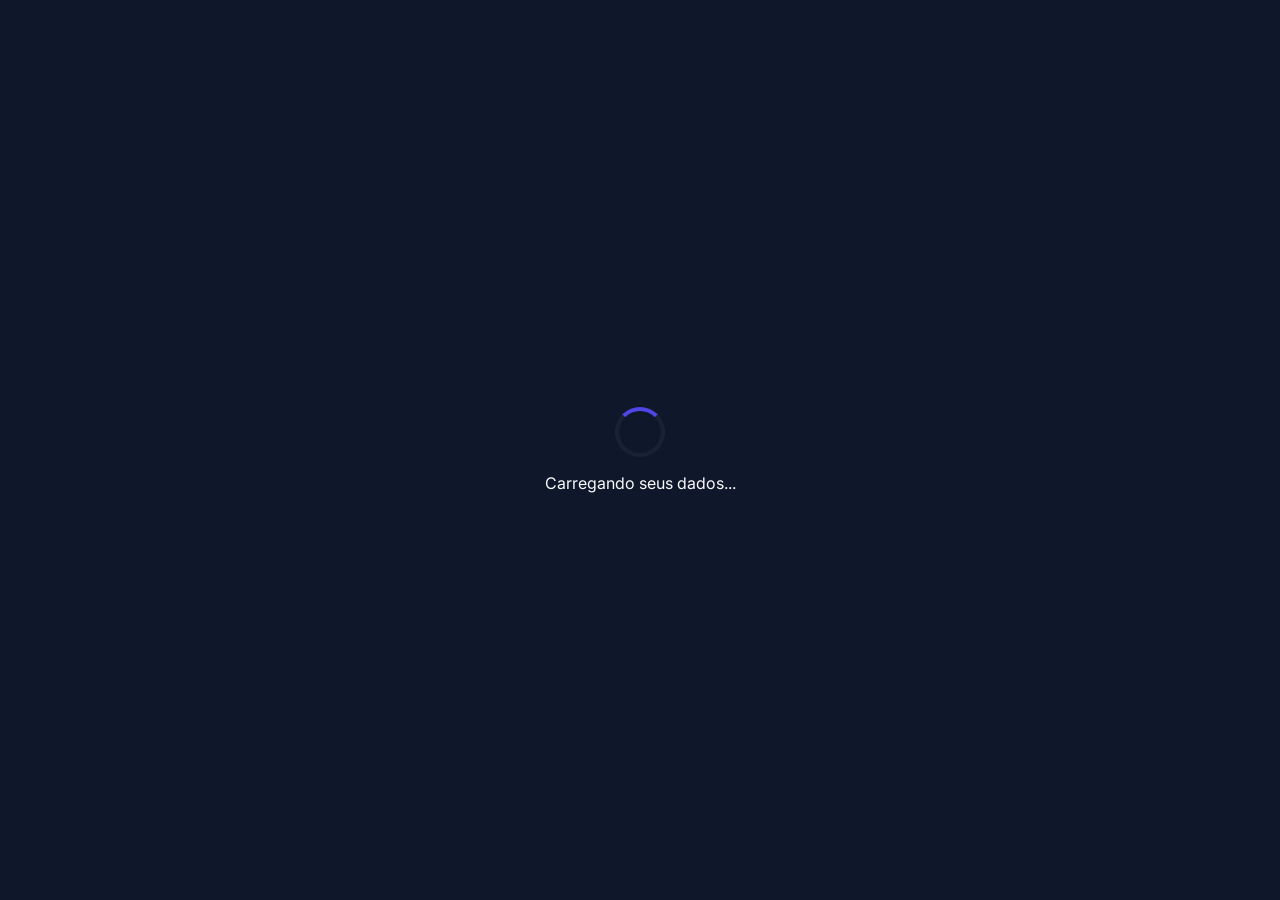
==== dashboard.html @ 90ea5564 "Subindo projeto" ====
<!DOCTYPE html>
<html lang="pt-BR">
<head>
    <meta charset="UTF-8">
    <meta name="viewport" content="width=device-width, initial-scale=1.0">
    <title>FinControl Pro - Dashboard</title>
    
    <link rel="stylesheet" href="https://cdnjs.cloudflare.com/ajax/libs/font-awesome/6.4.0/css/all.min.css">
    <link rel="stylesheet" href="https://cdnjs.cloudflare.com/ajax/libs/animate.css/4.1.1/animate.min.css"/>
    <link rel="stylesheet" href="https://cdn.jsdelivr.net/npm/@sweetalert2/theme-dark@5/dark.css">
    
    <link rel="stylesheet" href="css/style.css">
    <link rel="stylesheet" href="css/dashboard.css">
</head>
<body class="dashboard-body">

    <div id="pageLoader" class="page-loader">
        <div class="loader-spinner"></div>
        <p>Carregando seus dados...</p>
    </div>

    <div class="dashboard-layout">
        <aside class="sidebar glass-panel" id="sidebar">
            <div class="sidebar-header">
                <div class="logo">
                    <i class="fa-solid fa-wallet"></i>
                    <h2>FinControl</h2>
                </div>
                <button id="toggleSidebar" class="mobile-toggle"><i class="fa-solid fa-bars"></i></button>
            </div>

            <nav class="sidebar-nav">
                <a href="#" class="nav-item active"><i class="fa-solid fa-chart-pie"></i> <span>Dashboard</span></a>
                <a href="#" class="nav-item"><i class="fa-solid fa-arrow-trend-up text-success"></i> <span>Receitas</span></a>
                <a href="#" class="nav-item"><i class="fa-solid fa-arrow-trend-down text-error"></i> <span>Despesas</span></a>
                <a href="#" class="nav-item"><i class="fa-solid fa-tags"></i> <span>Categorias</span></a>
                <a href="#" class="nav-item"><i class="fa-solid fa-bullseye"></i> <span>Metas</span></a>
                <a href="#" class="nav-item"><i class="fa-solid fa-file-invoice"></i> <span>Relatórios</span></a>
            </nav>

            <div class="sidebar-footer">
                <a href="#" class="nav-item"><i class="fa-solid fa-gear"></i> <span>Configurações</span></a>
                <a href="#" class="nav-item" id="logoutBtn"><i class="fa-solid fa-right-from-bracket"></i> <span>Sair</span></a>
            </div>
        </aside>

     <div id="pageLoader" class="page-loader">
    <div class="loader-spinner"></div>
    <p>Carregando seus dados...</p>
</div>

<div class="dashboard-layout">
    <aside class="sidebar glass-panel" id="sidebar">
        <div class="sidebar-header">
            <div class="logo">
                <i class="fa-solid fa-wallet"></i>
                <h2>FinControl</h2>
            </div>
            <button id="toggleSidebar" class="mobile-toggle"><i class="fa-solid fa-bars"></i></button>
        </div>

        <!-- Adicionado data-view para a lógica de SPA -->
        <nav class="sidebar-nav">
            <a href="#" class="nav-item active" data-view="dashboard"><i class="fa-solid fa-chart-pie"></i> <span>Dashboard</span></a>
            <a href="#" class="nav-item" data-view="receitas"><i class="fa-solid fa-arrow-trend-up text-success"></i> <span>Receitas</span></a>
            <a href="#" class="nav-item" data-view="despesas"><i class="fa-solid fa-arrow-trend-down text-error"></i> <span>Despesas</span></a>
            <a href="#" class="nav-item" data-view="categorias"><i class="fa-solid fa-tags"></i> <span>Categorias</span></a>
            <a href="#" class="nav-item" data-view="metas"><i class="fa-solid fa-bullseye"></i> <span>Metas</span></a>
            <a href="#" class="nav-item" data-view="relatorios"><i class="fa-solid fa-file-invoice"></i> <span>Relatórios</span></a>
        </nav>

        <div class="sidebar-footer">
            <a href="#" class="nav-item" data-view="configuracoes"><i class="fa-solid fa-gear"></i> <span>Configurações</span></a>
            <a href="#" class="nav-item" id="logoutBtn"><i class="fa-solid fa-right-from-bracket"></i> <span>Sair</span></a>
        </div>
    </aside>

    <main class="main-content">
        <header class="topbar glass-panel animate__animated animate__fadeInDown">
            <div class="topbar-left">
                <h1 class="page-title" id="pageTitle">Visão Geral</h1>
                <p class="current-date" id="currentDate">Carregando data...</p>
            </div>
            
            <div class="topbar-right">
                <button class="btn-icon"><i class="fa-regular fa-bell"></i></button>
                <div class="user-profile">
                    <div class="user-info">
                        <span class="user-name" id="displayUserName">Usuário</span>
                        <span class="user-plan">Premium</span>
                    </div>
                    <!-- Foto padrão de fallback -->
                    <img src="https://ui-avatars.com/api/?name=User&background=4F46E5&color=fff" alt="Perfil" id="displayUserPhoto" class="user-avatar">
                </div>
            </div>
        </header>

        <!-- SEÇÃO: DASHBOARD -->
        <div id="view-dashboard" class="view-section active">
            <section class="summary-cards">
                <div class="card glass-panel animate__animated animate__fadeInUp" style="animation-delay: 0.1s;">
                    <div class="card-icon bg-primary-light"><i class="fa-solid fa-building-columns text-primary"></i></div>
                    <div class="card-details">
                        <p>Saldo Atual</p>
                        <h3 id="cardSaldo">R$ 0,00</h3>
                    </div>
                </div>

                <div class="card glass-panel animate__animated animate__fadeInUp" style="animation-delay: 0.2s;">
                    <div class="card-icon bg-success-light"><i class="fa-solid fa-arrow-trend-up text-success"></i></div>
                    <div class="card-details">
                        <p>Receitas (Mês)</p>
                        <h3 id="cardReceitas">R$ 0,00</h3>
                    </div>
                </div>

                <div class="card glass-panel animate__animated animate__fadeInUp" style="animation-delay: 0.3s;">
                    <div class="card-icon bg-error-light"><i class="fa-solid fa-arrow-trend-down text-error"></i></div>
                    <div class="card-details">
                        <p>Despesas (Mês)</p>
                        <h3 id="cardDespesas">R$ 0,00</h3>
                    </div>
                </div>

                <div class="card glass-panel animate__animated animate__fadeInUp" style="animation-delay: 0.4s;">
                    <div class="card-icon bg-secondary-light"><i class="fa-solid fa-piggy-bank text-secondary"></i></div>
                    <div class="card-details">
                        <p>Balanço (%)</p>
                        <h3 id="cardEconomia">0%</h3>
                    </div>
                </div>
            </section>

            <section class="quick-actions animate__animated animate__fadeIn">
                <button class="btn-primary btn-success" id="btnNovaReceita">
                    <i class="fa-solid fa-plus"></i> Nova Receita
                </button>
                <button class="btn-primary btn-danger" id="btnNovaDespesa">
                    <i class="fa-solid fa-minus"></i> Nova Despesa
                </button>
            </section>

            <div class="dashboard-grid">
                <!-- AQUI ESTÁ A CORREÇÃO DO BUG DO CHART.JS: Container com position e altura fixa -->
                <div class="chart-container glass-panel animate__animated animate__fadeInLeft">
                    <div class="section-header">
                        <h3>Fluxo de Caixa</h3>
                    </div>
                    <div style="position: relative; height: 300px; width: 100%;">
                        <canvas id="cashflowChart"></canvas>
                    </div>
                </div>

                <div class="chart-container glass-panel animate__animated animate__fadeInRight">
                    <div class="section-header">
                        <h3>Despesas por Categoria</h3>
                    </div>
                    <div style="position: relative; height: 300px; width: 100%;">
                        <canvas id="categoryChart"></canvas>
                    </div>
                </div>

                <div class="table-container glass-panel animate__animated animate__fadeInUp full-width">
                    <div class="section-header">
                        <h3>Movimentações Recentes</h3>
                    </div>
                    <div class="table-responsive">
                        <table id="transactionsTable">
                            <thead>
                                <tr>
                                    <th>Descrição</th>
                                    <th>Categoria</th>
                                    <th>Data</th>
                                    <th>Valor</th>
                                    <th>Tipo</th>
                                </tr>
                            </thead>
                            <tbody id="transactionsBody">
                                <tr><td colspan="5" style="text-align: center; color: var(--text-muted);">Nenhuma movimentação encontrada.</td></tr>
                            </tbody>
                        </table>
                    </div>
                </div>
            </div>
        </div>

        <!-- SEÇÕES SECUNDÁRIAS (SPA) -->
        <div id="view-receitas" class="view-section" style="display: none;">
            <div class="glass-panel" style="padding: 30px; text-align: center;">
                <h2>Gestão de Receitas</h2>
                <p class="text-muted">Aqui você poderá gerenciar todas as suas entradas detalhadamente.</p>
                <button class="btn-primary btn-success" style="width: auto; margin: 20px auto;" onclick="document.getElementById('btnNovaReceita').click()">Adicionar Receita</button>
            </div>
        </div>

        <div id="view-despesas" class="view-section" style="display: none;">
            <div class="glass-panel" style="padding: 30px; text-align: center;">
                <h2>Gestão de Despesas</h2>
                <p class="text-muted">Controle seus gastos e saídas de caixa.</p>
                <button class="btn-primary btn-danger" style="width: auto; margin: 20px auto;" onclick="document.getElementById('btnNovaDespesa').click()">Adicionar Despesa</button>
            </div>
        </div>

        <div id="view-categorias" class="view-section" style="display: none;">
            <div class="glass-panel" style="padding: 30px; text-align: center;"><h2>Categorias Personalizadas</h2><p>Módulo em desenvolvimento.</p></div>
        </div>

        <div id="view-metas" class="view-section" style="display: none;">
            <div class="glass-panel" style="padding: 30px; text-align: center;"><h2>Metas Financeiras</h2><p>Módulo em desenvolvimento.</p></div>
        </div>

        <div id="view-relatorios" class="view-section" style="display: none;">
            <div class="glass-panel" style="padding: 30px; text-align: center;"><h2>Relatórios Avançados</h2><p>Módulo em desenvolvimento.</p></div>
        </div>

        <div id="view-configuracoes" class="view-section" style="display: none;">
            <div class="glass-panel" style="padding: 30px; text-align: center;"><h2>Configurações do Perfil</h2><p>Módulo em desenvolvimento.</p></div>
        </div>

    </main>
</div>
    </div>

    <script src="https://cdn.jsdelivr.net/npm/sweetalert2@11/dist/sweetalert2.min.js"></script>
    <script src="https://cdn.jsdelivr.net/npm/chart.js"></script>
    
    <script type="module" src="js/firebase.js"></script>
    <script type="module" src="js/dashboard.js"></script>
</body>
</html>
---- css/style.css ----
/* Importando fonte moderna (Inter) */
@import url('https://fonts.googleapis.com/css2?family=Inter:wght@300;400;500;600;700&display=swap');

:root {
    /* Paleta de Cores - Tema Dark Financeiro */
    --bg: #0f172a; /* Slate 900 */
    --bg-secondary: #1e293b; /* Slate 800 */
    --primary: #4f46e5; /* Índigo (Combina com suas partículas) */
    --primary-hover: #4338ca;
    --secondary: #06b6d4; /* Ciano */
    --text: #f8fafc; /* Slate 50 */
    --text-muted: #94a3b8; /* Slate 400 */
    --cards: rgba(30, 41, 59, 0.7); /* Fundo com transparência para o Glassmorphism */
    --border: rgba(255, 255, 255, 0.1);
    --input-bg: rgba(15, 23, 42, 0.6);
}

* {
    margin: 0;
    padding: 0;
    box-sizing: border-box;
    font-family: 'Inter', sans-serif;
}

body {
    background-color: var(--bg);
    color: var(--text);
    min-height: 100vh;
    overflow-x: hidden;
}

a {
    color: var(--primary);
    text-decoration: none;
    transition: color 0.3s ease;
}

a:hover {
    color: var(--secondary);
}

/* Classes Utilitárias */
.text-secondary {
    color: var(--secondary);
}

/* Estilo do Loader do index.html */
.loader {
    border: 4px solid var(--cards);
    border-top: 4px solid var(--primary);
    border-radius: 50%;
    width: 40px;
    height: 40px;
    animation: spin 1s linear infinite;
}

@keyframes spin {
    0% { transform: rotate(0deg); }
    100% { transform: rotate(360deg); }
}
---- css/dashboard.css ----
/* Layout Principal do Dashboard */
.dashboard-body {
    overflow: hidden; /* Evita scroll duplo no body */
}

.dashboard-layout {
    display: flex;
    height: 100vh;
    width: 100vw;
}

/* Sidebar */
.sidebar {
    width: 260px;
    height: 100vh;
    display: flex;
    flex-direction: column;
    border-radius: 0;
    border-top: none;
    border-bottom: none;
    border-left: none;
    z-index: 100;
    transition: all 0.3s ease;
}

.sidebar-header {
    padding: 24px;
    display: flex;
    justify-content: space-between;
    align-items: center;
}

.sidebar-header .logo h2 {
    font-size: 1.5rem;
    font-weight: 700;
    background: linear-gradient(to right, var(--primary), var(--secondary));
    -webkit-background-clip: text;
    -webkit-text-fill-color: transparent;
}

.mobile-toggle {
    display: none;
    background: transparent;
    border: none;
    color: var(--text);
    font-size: 1.5rem;
    cursor: pointer;
}

.sidebar-nav {
    flex: 1;
    padding: 24px 16px;
    display: flex;
    flex-direction: column;
    gap: 8px;
    overflow-y: auto;
}

.nav-item {
    display: flex;
    align-items: center;
    gap: 16px;
    padding: 14px 16px;
    color: var(--text-muted);
    text-decoration: none;
    border-radius: 12px;
    font-weight: 500;
    transition: all 0.3s ease;
}

.nav-item i {
    font-size: 1.25rem;
    width: 24px;
    text-align: center;
}

.nav-item:hover, .nav-item.active {
    background: rgba(79, 70, 229, 0.1);
    color: var(--text);
}

.nav-item.active {
    border-left: 4px solid var(--primary);
}

.sidebar-footer {
    padding: 24px 16px;
    border-top: 1px solid var(--border);
}

/* Área Principal */
.main-content {
    flex: 1;
    height: 100vh;
    overflow-y: auto;
    padding: 24px;
    background: linear-gradient(135deg, var(--bg) 0%, #111827 100%);
}

/* Topbar */
.topbar {
    display: flex;
    justify-content: space-between;
    align-items: center;
    padding: 20px 24px;
    margin-bottom: 32px;
}

.page-title {
    font-size: 1.5rem;
    font-weight: 700;
}

.current-date {
    color: var(--text-muted);
    font-size: 0.875rem;
}

.topbar-right {
    display: flex;
    align-items: center;
    gap: 24px;
}

.btn-icon {
    background: rgba(255, 255, 255, 0.05);
    border: 1px solid var(--border);
    color: var(--text);
    width: 40px;
    height: 40px;
    border-radius: 50%;
    cursor: pointer;
    transition: all 0.3s ease;
}

.btn-icon:hover {
    background: var(--cards);
    transform: scale(1.05);
}

.user-profile {
    display: flex;
    align-items: center;
    gap: 16px;
}

.user-info {
    display: flex;
    flex-direction: column;
    align-items: flex-end;
}

.user-name {
    font-weight: 600;
    font-size: 0.9rem;
}

.user-plan {
    font-size: 0.75rem;
    color: var(--warning);
    background: rgba(245, 158, 11, 0.1);
    padding: 2px 8px;
    border-radius: 12px;
}

.user-avatar {
    width: 48px;
    height: 48px;
    border-radius: 50%;
    object-fit: cover;
    border: 2px solid var(--primary);
}

/* Cards de Resumo */
.summary-cards {
    display: grid;
    grid-template-columns: repeat(auto-fit, minmax(240px, 1fr));
    gap: 24px;
    margin-bottom: 32px;
}

.card {
    padding: 24px;
    display: flex;
    align-items: center;
    gap: 20px;
    transition: transform 0.3s ease, box-shadow 0.3s ease;
}

.card:hover {
    transform: translateY(-5px);
    box-shadow: var(--shadow-lg);
}

.card-icon {
    width: 56px;
    height: 56px;
    border-radius: 16px;
    display: flex;
    justify-content: center;
    align-items: center;
    font-size: 1.5rem;
}

.bg-primary-light { background: rgba(79, 70, 229, 0.1); }
.bg-success-light { background: rgba(16, 185, 129, 0.1); }
.bg-error-light { background: rgba(239, 68, 68, 0.1); }
.bg-secondary-light { background: rgba(6, 182, 212, 0.1); }

.text-success { color: var(--success); }
.text-error { color: var(--error); }
.text-primary { color: var(--primary); }
.text-secondary { color: var(--secondary); }

.card-details p {
    color: var(--text-muted);
    font-size: 0.875rem;
    font-weight: 500;
    margin-bottom: 4px;
}

.card-details h3 {
    font-size: 1.5rem;
    font-weight: 700;
}

/* Ações Rápidas */
.quick-actions {
    display: flex;
    gap: 16px;
    margin-bottom: 32px;
}

.btn-success { background: var(--success); }
.btn-success:hover { background: #059669; box-shadow: 0 4px 12px rgba(16, 185, 129, 0.3); }

.btn-danger { background: var(--error); }
.btn-danger:hover { background: #DC2626; box-shadow: 0 4px 12px rgba(239, 68, 68, 0.3); }

/* Grid de Gráficos e Tabelas */
.dashboard-grid {
    display: grid;
    grid-template-columns: 1fr 1fr;
    gap: 24px;
}

.full-width {
    grid-column: 1 / -1;
}

.chart-container, .table-container {
    padding: 24px;
    display: flex;
    flex-direction: column;
}

.section-header {
    display: flex;
    justify-content: space-between;
    align-items: center;
    margin-bottom: 24px;
}

.section-header h3 {
    font-size: 1.125rem;
    font-weight: 600;
}

.view-all {
    color: var(--secondary);
    text-decoration: none;
    font-size: 0.875rem;
    font-weight: 500;
}

/* Tabela Moderna */
.table-responsive {
    overflow-x: auto;
}

table {
    width: 100%;
    border-collapse: collapse;
}

th, td {
    padding: 16px;
    text-align: left;
    border-bottom: 1px solid var(--border);
}

th {
    color: var(--text-muted);
    font-weight: 500;
    font-size: 0.875rem;
    text-transform: uppercase;
    letter-spacing: 0.05em;
}

tr:hover td {
    background: rgba(255, 255, 255, 0.02);
}

/* Loader da Tela */
.page-loader {
    position: fixed;
    top: 0;
    left: 0;
    width: 100vw;
    height: 100vh;
    background: var(--bg);
    z-index: 9999;
    display: flex;
    flex-direction: column;
    justify-content: center;
    align-items: center;
    transition: opacity 0.5s ease;
}

.loader-spinner {
    border: 4px solid var(--cards);
    border-top: 4px solid var(--primary);
    border-radius: 50%;
    width: 50px;
    height: 50px;
    animation: spin 1s linear infinite;
    margin-bottom: 16px;
}

/* Responsividade */
@media (max-width: 1024px) {
    .dashboard-grid {
        grid-template-columns: 1fr;
    }
}

@media (max-width: 768px) {
    .sidebar {
        position: absolute;
        left: -260px; /* Esconde a sidebar */
    }
    .sidebar.open {
        left: 0;
    }
    .mobile-toggle {
        display: block;
    }
}
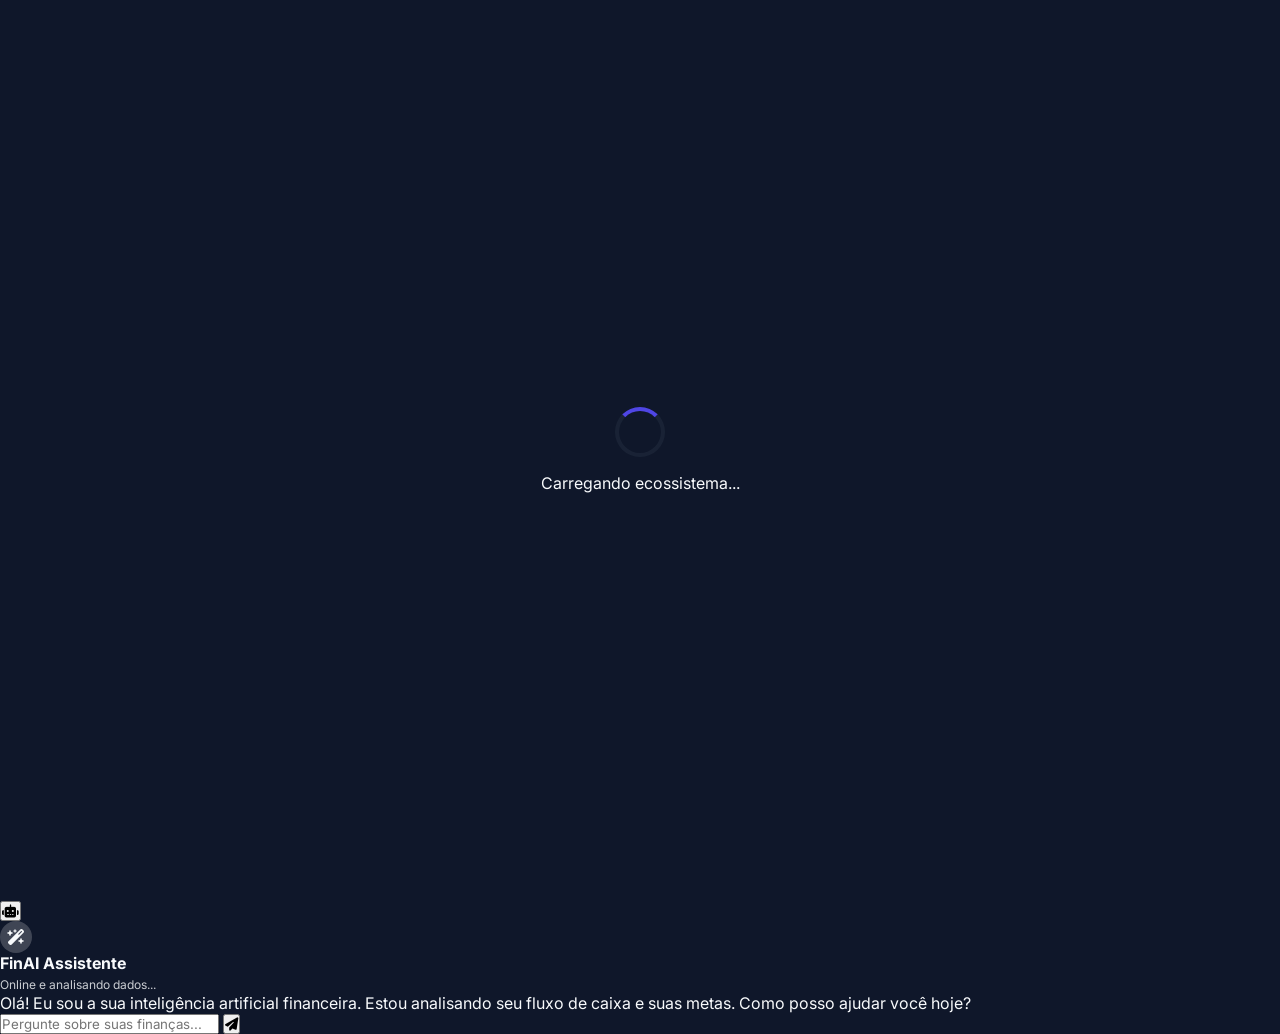
==== commit 13f1a68b: "alterações" ====
--- a/dashboard.html
+++ b/dashboard.html
@@ -11,12 +11,30 @@
     
     <link rel="stylesheet" href="css/style.css">
     <link rel="stylesheet" href="css/dashboard.css">
+    
+    <style>
+        .toolbar { display: flex; justify-content: space-between; align-items: center; margin-bottom: 24px; flex-wrap: wrap; gap: 16px; }
+        .search-box { display: flex; align-items: center; background: rgba(15, 23, 42, 0.6); padding: 8px 16px; border-radius: 12px; border: 1px solid var(--border); width: 300px; }
+        .search-box input { background: transparent; border: none; color: var(--text); margin-left: 10px; width: 100%; outline: none; }
+        .grid-cards { display: grid; grid-template-columns: repeat(auto-fit, minmax(280px, 1fr)); gap: 24px; margin-bottom: 24px; }
+        .progress-card { padding: 24px; display: flex; flex-direction: column; gap: 16px; }
+        .progress-header { display: flex; justify-content: space-between; align-items: center; }
+        .progress-header h4 { font-size: 1.1rem; font-weight: 600; display: flex; align-items: center; gap: 10px; }
+        .progress-bar-bg { width: 100%; height: 8px; background: rgba(255, 255, 255, 0.1); border-radius: 4px; overflow: hidden; }
+        .progress-bar-fill { height: 100%; border-radius: 4px; transition: width 0.5s ease; }
+        .progress-stats { display: flex; justify-content: space-between; font-size: 0.85rem; color: var(--text-muted); }
+        .settings-grid { display: grid; grid-template-columns: 1fr 2fr; gap: 32px; }
+        .profile-card { text-align: center; padding: 32px; }
+        .profile-card img { width: 120px; height: 120px; border-radius: 50%; border: 4px solid var(--primary); margin-bottom: 16px; }
+        .form-panel { padding: 32px; }
+        @media (max-width: 768px) { .settings-grid { grid-template-columns: 1fr; } .search-box { width: 100%; } }
+    </style>
 </head>
 <body class="dashboard-body">
 
     <div id="pageLoader" class="page-loader">
         <div class="loader-spinner"></div>
-        <p>Carregando seus dados...</p>
+        <p>Carregando ecossistema...</p>
     </div>
 
     <div class="dashboard-layout">
@@ -30,200 +48,195 @@
             </div>
 
             <nav class="sidebar-nav">
-                <a href="#" class="nav-item active"><i class="fa-solid fa-chart-pie"></i> <span>Dashboard</span></a>
-                <a href="#" class="nav-item"><i class="fa-solid fa-arrow-trend-up text-success"></i> <span>Receitas</span></a>
-                <a href="#" class="nav-item"><i class="fa-solid fa-arrow-trend-down text-error"></i> <span>Despesas</span></a>
-                <a href="#" class="nav-item"><i class="fa-solid fa-tags"></i> <span>Categorias</span></a>
-                <a href="#" class="nav-item"><i class="fa-solid fa-bullseye"></i> <span>Metas</span></a>
-                <a href="#" class="nav-item"><i class="fa-solid fa-file-invoice"></i> <span>Relatórios</span></a>
+                <a href="#" class="nav-item active" data-view="dashboard"><i class="fa-solid fa-chart-pie"></i> <span>Dashboard</span></a>
+                <a href="#" class="nav-item" data-view="receitas"><i class="fa-solid fa-arrow-trend-up text-success"></i> <span>Receitas</span></a>
+                <a href="#" class="nav-item" data-view="despesas"><i class="fa-solid fa-arrow-trend-down text-error"></i> <span>Despesas</span></a>
+                <a href="#" class="nav-item" data-view="categorias"><i class="fa-solid fa-tags"></i> <span>Categorias</span></a>
+                <a href="#" class="nav-item" data-view="metas"><i class="fa-solid fa-bullseye text-secondary"></i> <span>Metas</span></a>
+                <a href="#" class="nav-item" data-view="relatorios"><i class="fa-solid fa-file-invoice"></i> <span>Relatórios</span></a>
             </nav>
 
             <div class="sidebar-footer">
-                <a href="#" class="nav-item"><i class="fa-solid fa-gear"></i> <span>Configurações</span></a>
-                <a href="#" class="nav-item" id="logoutBtn"><i class="fa-solid fa-right-from-bracket"></i> <span>Sair</span></a>
+                <a href="#" class="nav-item" data-view="configuracoes"><i class="fa-solid fa-gear"></i> <span>Configurações</span></a>
+                <a href="#" class="nav-item" id="logoutBtn"><i class="fa-solid fa-right-from-bracket text-error"></i> <span>Sair</span></a>
             </div>
         </aside>
 
-     <div id="pageLoader" class="page-loader">
-    <div class="loader-spinner"></div>
-    <p>Carregando seus dados...</p>
-</div>
-
-<div class="dashboard-layout">
-    <aside class="sidebar glass-panel" id="sidebar">
-        <div class="sidebar-header">
-            <div class="logo">
-                <i class="fa-solid fa-wallet"></i>
-                <h2>FinControl</h2>
-            </div>
-            <button id="toggleSidebar" class="mobile-toggle"><i class="fa-solid fa-bars"></i></button>
+        <main class="main-content">
+            <header class="topbar glass-panel animate__animated animate__fadeInDown">
+                <div class="topbar-left">
+                    <h1 class="page-title" id="pageTitle">Visão Geral</h1>
+                    <p class="current-date" id="currentDate">Carregando data...</p>
+                </div>
+                
+                <div class="topbar-right">
+                    <div class="time-filters">
+                        <button class="filter-btn" data-period="semanal">Semanal</button>
+                        <button class="filter-btn active" data-period="mensal">Mensal</button>
+                        <button class="filter-btn" data-period="anual">Anual</button>
+                    </div>
+
+                    <div class="user-profile" style="margin-left: 16px;">
+                        <div class="user-info">
+                            <span class="user-name" id="displayUserName">Carregando...</span>
+                            <span class="user-plan">Pro</span>
+                        </div>
+                        <img src="https://ui-avatars.com/api/?name=User&background=4F46E5&color=fff" alt="Perfil" id="displayUserPhoto" class="user-avatar">
+                    </div>
+                </div>
+            </header>
+
+            <div id="view-dashboard" class="view-section active">
+                <section class="summary-cards">
+                    <div class="card glass-panel">
+                        <div class="card-icon bg-primary-light"><i class="fa-solid fa-building-columns text-primary"></i></div>
+                        <div class="card-details"><p>Saldo Atual</p><h3 id="cardSaldo">R$ 0,00</h3></div>
+                    </div>
+                    <div class="card glass-panel">
+                        <div class="card-icon bg-success-light"><i class="fa-solid fa-arrow-trend-up text-success"></i></div>
+                        <div class="card-details"><p>Receitas</p><h3 id="cardReceitas">R$ 0,00</h3></div>
+                    </div>
+                    <div class="card glass-panel">
+                        <div class="card-icon bg-error-light"><i class="fa-solid fa-arrow-trend-down text-error"></i></div>
+                        <div class="card-details"><p>Despesas</p><h3 id="cardDespesas">R$ 0,00</h3></div>
+                    </div>
+                    <div class="card glass-panel">
+                        <div class="card-icon bg-secondary-light"><i class="fa-solid fa-piggy-bank text-secondary"></i></div>
+                        <div class="card-details"><p>Balanço (%)</p><h3 id="cardEconomia">0%</h3></div>
+                    </div>
+                </section>
+
+                <section class="quick-actions">
+                    <button class="btn-primary btn-success" id="btnNovaReceita"><i class="fa-solid fa-plus"></i> Nova Receita</button>
+                    <button class="btn-primary btn-danger" id="btnNovaDespesa"><i class="fa-solid fa-minus"></i> Nova Despesa</button>
+                </section>
+
+                <div class="dashboard-grid">
+                    <div class="chart-container glass-panel">
+                        <div class="section-header"><h3>Fluxo de Caixa</h3></div>
+                        <div style="position: relative; height: 300px; width: 100%;"><canvas id="cashflowChart"></canvas></div>
+                    </div>
+                    <div class="chart-container glass-panel">
+                        <div class="section-header"><h3>Despesas por Categoria</h3></div>
+                        <div style="position: relative; height: 300px; width: 100%;"><canvas id="categoryChart"></canvas></div>
+                    </div>
+                    <div class="table-container glass-panel full-width">
+                        <div class="section-header"><h3>Movimentações Recentes</h3></div>
+                        <div class="table-responsive">
+                            <table id="transactionsTable">
+                                <thead>
+                                    <tr><th>Descrição</th><th>Categoria</th><th>Data</th><th>Valor</th><th>Tipo</th></tr>
+                                </thead>
+                                <tbody id="transactionsBody">
+                                    <tr><td colspan="5" style="text-align: center; color: var(--text-muted);">Carregando...</td></tr>
+                                </tbody>
+                            </table>
+                        </div>
+                    </div>
+                </div>
+            </div>
+
+            <div id="view-receitas" class="view-section">
+                <div class="toolbar">
+                    <h3 style="font-weight: 600;">Gestão de Receitas</h3>
+                    <button class="btn-primary btn-success" style="width: auto;" onclick="document.getElementById('btnNovaReceita').click()"><i class="fa-solid fa-plus"></i> Nova Receita</button>
+                </div>
+                <div class="table-container glass-panel">
+                    <div class="table-responsive">
+                        <table>
+                            <thead><tr><th>Descrição</th><th>Categoria</th><th>Data</th><th>Status</th><th>Valor</th><th>Ações</th></tr></thead>
+                            <tbody></tbody>
+                        </table>
+                    </div>
+                </div>
+            </div>
+
+            <div id="view-despesas" class="view-section">
+                <div class="toolbar">
+                    <h3 style="font-weight: 600;">Gestão de Despesas</h3>
+                    <button class="btn-primary btn-danger" style="width: auto;" onclick="document.getElementById('btnNovaDespesa').click()"><i class="fa-solid fa-minus"></i> Nova Despesa</button>
+                </div>
+                <div class="table-container glass-panel">
+                    <div class="table-responsive">
+                        <table>
+                            <thead><tr><th>Descrição</th><th>Categoria</th><th>Data</th><th>Status</th><th>Valor</th><th>Ações</th></tr></thead>
+                            <tbody></tbody>
+                        </table>
+                    </div>
+                </div>
+            </div>
+
+            <div id="view-categorias" class="view-section">
+                <div class="glass-panel" style="padding: 40px; text-align: center; border-radius: 20px;">
+                    <i class="fa-solid fa-tags" style="font-size: 4rem; color: var(--primary); margin-bottom: 20px;"></i>
+                    <h2>Controle de Orçamento</h2>
+                    <p class="text-muted">Integração do motor de limites visuais em desenvolvimento.</p>
+                </div>
+            </div>
+
+            <div id="view-metas" class="view-section">
+                <div class="toolbar">
+                    <h3 style="font-weight: 600;">Seus Objetivos</h3>
+                    <button class="btn-primary btn-success" style="width: auto;"><i class="fa-solid fa-flag-checkered"></i> Nova Meta</button>
+                </div>
+                <div class="grid-cards">
+                    </div>
+            </div>
+
+            <div id="view-relatorios" class="view-section">
+                <div class="glass-panel" style="padding: 40px; text-align: center; border-radius: 20px;">
+                    <i class="fa-solid fa-chart-area" style="font-size: 4rem; color: var(--primary); margin-bottom: 20px;"></i>
+                    <h2>Relatórios Avançados</h2>
+                    <p class="text-muted">Exportação PDF e Dre em breve.</p>
+                </div>
+            </div>
+
+            <div id="view-configuracoes" class="view-section">
+                <div class="settings-grid">
+                    <div class="profile-card glass-panel">
+                        <img src="" alt="Perfil" id="settingsPhoto">
+                        <h3 style="margin-bottom: 5px;">Configurar Perfil</h3>
+                        <p class="text-muted" style="font-size: 0.85rem; margin-bottom: 20px;">Atualize seus dados</p>
+                    </div>
+                    <div class="form-panel glass-panel">
+                        <h3 style="margin-bottom: 24px;">Dados da Conta</h3>
+                        <form id="settingsForm">
+                            <div style="display: flex; gap: 16px; margin-bottom: 16px;">
+                                <div class="input-group" style="flex: 1; margin: 0;"><label>Nome</label><input type="text" placeholder="Seu nome"></div>
+                                <div class="input-group" style="flex: 1; margin: 0;"><label>Sobrenome</label><input type="text" placeholder="Seu sobrenome"></div>
+                            </div>
+                            <div class="input-group" style="margin-bottom: 24px;"><label>E-mail</label><input type="email" disabled style="opacity: 0.7;"></div>
+                            <button type="submit" class="btn-primary" style="margin-top: 16px; width: auto;"><i class="fa-solid fa-floppy-disk"></i> Salvar</button>
+                        </form>
+                    </div>
+                </div>
+            </div>
+        </main>
+    </div>
+
+    <button class="ai-widget-btn" id="toggleAiBtn"><i class="fa-solid fa-robot"></i></button>
+    
+    <div class="ai-chat-window" id="aiChatWindow">
+        <div class="ai-header">
+            <div style="display: flex; align-items: center; justify-content: center; width: 32px; height: 32px; background: rgba(255,255,255,0.2); border-radius: 50%;">
+                <i class="fa-solid fa-wand-magic-sparkles"></i>
+            </div>
+            <div>
+                <h4 style="margin:0; font-size: 1rem;">FinAI Assistente</h4>
+                <span style="font-size: 0.75rem; opacity: 0.8;">Online e analisando dados...</span>
+            </div>
         </div>
-
-        <!-- Adicionado data-view para a lógica de SPA -->
-        <nav class="sidebar-nav">
-            <a href="#" class="nav-item active" data-view="dashboard"><i class="fa-solid fa-chart-pie"></i> <span>Dashboard</span></a>
-            <a href="#" class="nav-item" data-view="receitas"><i class="fa-solid fa-arrow-trend-up text-success"></i> <span>Receitas</span></a>
-            <a href="#" class="nav-item" data-view="despesas"><i class="fa-solid fa-arrow-trend-down text-error"></i> <span>Despesas</span></a>
-            <a href="#" class="nav-item" data-view="categorias"><i class="fa-solid fa-tags"></i> <span>Categorias</span></a>
-            <a href="#" class="nav-item" data-view="metas"><i class="fa-solid fa-bullseye"></i> <span>Metas</span></a>
-            <a href="#" class="nav-item" data-view="relatorios"><i class="fa-solid fa-file-invoice"></i> <span>Relatórios</span></a>
-        </nav>
-
-        <div class="sidebar-footer">
-            <a href="#" class="nav-item" data-view="configuracoes"><i class="fa-solid fa-gear"></i> <span>Configurações</span></a>
-            <a href="#" class="nav-item" id="logoutBtn"><i class="fa-solid fa-right-from-bracket"></i> <span>Sair</span></a>
+        <div class="ai-body" id="aiChatBody">
+            <div class="ai-msg bot">Olá! Eu sou a sua inteligência artificial financeira. Estou analisando seu fluxo de caixa e suas metas. Como posso ajudar você hoje?</div>
         </div>
-    </aside>
-
-    <main class="main-content">
-        <header class="topbar glass-panel animate__animated animate__fadeInDown">
-            <div class="topbar-left">
-                <h1 class="page-title" id="pageTitle">Visão Geral</h1>
-                <p class="current-date" id="currentDate">Carregando data...</p>
-            </div>
-            
-            <div class="topbar-right">
-                <button class="btn-icon"><i class="fa-regular fa-bell"></i></button>
-                <div class="user-profile">
-                    <div class="user-info">
-                        <span class="user-name" id="displayUserName">Usuário</span>
-                        <span class="user-plan">Premium</span>
-                    </div>
-                    <!-- Foto padrão de fallback -->
-                    <img src="https://ui-avatars.com/api/?name=User&background=4F46E5&color=fff" alt="Perfil" id="displayUserPhoto" class="user-avatar">
-                </div>
-            </div>
-        </header>
-
-        <!-- SEÇÃO: DASHBOARD -->
-        <div id="view-dashboard" class="view-section active">
-            <section class="summary-cards">
-                <div class="card glass-panel animate__animated animate__fadeInUp" style="animation-delay: 0.1s;">
-                    <div class="card-icon bg-primary-light"><i class="fa-solid fa-building-columns text-primary"></i></div>
-                    <div class="card-details">
-                        <p>Saldo Atual</p>
-                        <h3 id="cardSaldo">R$ 0,00</h3>
-                    </div>
-                </div>
-
-                <div class="card glass-panel animate__animated animate__fadeInUp" style="animation-delay: 0.2s;">
-                    <div class="card-icon bg-success-light"><i class="fa-solid fa-arrow-trend-up text-success"></i></div>
-                    <div class="card-details">
-                        <p>Receitas (Mês)</p>
-                        <h3 id="cardReceitas">R$ 0,00</h3>
-                    </div>
-                </div>
-
-                <div class="card glass-panel animate__animated animate__fadeInUp" style="animation-delay: 0.3s;">
-                    <div class="card-icon bg-error-light"><i class="fa-solid fa-arrow-trend-down text-error"></i></div>
-                    <div class="card-details">
-                        <p>Despesas (Mês)</p>
-                        <h3 id="cardDespesas">R$ 0,00</h3>
-                    </div>
-                </div>
-
-                <div class="card glass-panel animate__animated animate__fadeInUp" style="animation-delay: 0.4s;">
-                    <div class="card-icon bg-secondary-light"><i class="fa-solid fa-piggy-bank text-secondary"></i></div>
-                    <div class="card-details">
-                        <p>Balanço (%)</p>
-                        <h3 id="cardEconomia">0%</h3>
-                    </div>
-                </div>
-            </section>
-
-            <section class="quick-actions animate__animated animate__fadeIn">
-                <button class="btn-primary btn-success" id="btnNovaReceita">
-                    <i class="fa-solid fa-plus"></i> Nova Receita
-                </button>
-                <button class="btn-primary btn-danger" id="btnNovaDespesa">
-                    <i class="fa-solid fa-minus"></i> Nova Despesa
-                </button>
-            </section>
-
-            <div class="dashboard-grid">
-                <!-- AQUI ESTÁ A CORREÇÃO DO BUG DO CHART.JS: Container com position e altura fixa -->
-                <div class="chart-container glass-panel animate__animated animate__fadeInLeft">
-                    <div class="section-header">
-                        <h3>Fluxo de Caixa</h3>
-                    </div>
-                    <div style="position: relative; height: 300px; width: 100%;">
-                        <canvas id="cashflowChart"></canvas>
-                    </div>
-                </div>
-
-                <div class="chart-container glass-panel animate__animated animate__fadeInRight">
-                    <div class="section-header">
-                        <h3>Despesas por Categoria</h3>
-                    </div>
-                    <div style="position: relative; height: 300px; width: 100%;">
-                        <canvas id="categoryChart"></canvas>
-                    </div>
-                </div>
-
-                <div class="table-container glass-panel animate__animated animate__fadeInUp full-width">
-                    <div class="section-header">
-                        <h3>Movimentações Recentes</h3>
-                    </div>
-                    <div class="table-responsive">
-                        <table id="transactionsTable">
-                            <thead>
-                                <tr>
-                                    <th>Descrição</th>
-                                    <th>Categoria</th>
-                                    <th>Data</th>
-                                    <th>Valor</th>
-                                    <th>Tipo</th>
-                                </tr>
-                            </thead>
-                            <tbody id="transactionsBody">
-                                <tr><td colspan="5" style="text-align: center; color: var(--text-muted);">Nenhuma movimentação encontrada.</td></tr>
-                            </tbody>
-                        </table>
-                    </div>
-                </div>
-            </div>
+        <div class="ai-input-area">
+            <input type="text" id="aiInputMsg" placeholder="Pergunte sobre suas finanças...">
+            <button id="aiSendBtn"><i class="fa-solid fa-paper-plane"></i></button>
         </div>
-
-        <!-- SEÇÕES SECUNDÁRIAS (SPA) -->
-        <div id="view-receitas" class="view-section" style="display: none;">
-            <div class="glass-panel" style="padding: 30px; text-align: center;">
-                <h2>Gestão de Receitas</h2>
-                <p class="text-muted">Aqui você poderá gerenciar todas as suas entradas detalhadamente.</p>
-                <button class="btn-primary btn-success" style="width: auto; margin: 20px auto;" onclick="document.getElementById('btnNovaReceita').click()">Adicionar Receita</button>
-            </div>
-        </div>
-
-        <div id="view-despesas" class="view-section" style="display: none;">
-            <div class="glass-panel" style="padding: 30px; text-align: center;">
-                <h2>Gestão de Despesas</h2>
-                <p class="text-muted">Controle seus gastos e saídas de caixa.</p>
-                <button class="btn-primary btn-danger" style="width: auto; margin: 20px auto;" onclick="document.getElementById('btnNovaDespesa').click()">Adicionar Despesa</button>
-            </div>
-        </div>
-
-        <div id="view-categorias" class="view-section" style="display: none;">
-            <div class="glass-panel" style="padding: 30px; text-align: center;"><h2>Categorias Personalizadas</h2><p>Módulo em desenvolvimento.</p></div>
-        </div>
-
-        <div id="view-metas" class="view-section" style="display: none;">
-            <div class="glass-panel" style="padding: 30px; text-align: center;"><h2>Metas Financeiras</h2><p>Módulo em desenvolvimento.</p></div>
-        </div>
-
-        <div id="view-relatorios" class="view-section" style="display: none;">
-            <div class="glass-panel" style="padding: 30px; text-align: center;"><h2>Relatórios Avançados</h2><p>Módulo em desenvolvimento.</p></div>
-        </div>
-
-        <div id="view-configuracoes" class="view-section" style="display: none;">
-            <div class="glass-panel" style="padding: 30px; text-align: center;"><h2>Configurações do Perfil</h2><p>Módulo em desenvolvimento.</p></div>
-        </div>
-
-    </main>
-</div>
     </div>
 
     <script src="https://cdn.jsdelivr.net/npm/sweetalert2@11/dist/sweetalert2.min.js"></script>
     <script src="https://cdn.jsdelivr.net/npm/chart.js"></script>
-    
     <script type="module" src="js/firebase.js"></script>
     <script type="module" src="js/dashboard.js"></script>
 </body>
--- a/css/dashboard.css
+++ b/css/dashboard.css
@@ -345,4 +345,19 @@
     .mobile-toggle {
         display: block;
     }
+}
+
+/* Controle de Navegação SPA */
+.view-section {
+    display: none;
+    animation: fadeIn 0.4s ease;
+}
+
+.view-section.active {
+    display: block;
+}
+
+@keyframes fadeIn {
+    from { opacity: 0; transform: translateY(10px); }
+    to { opacity: 1; transform: translateY(0); }
 }
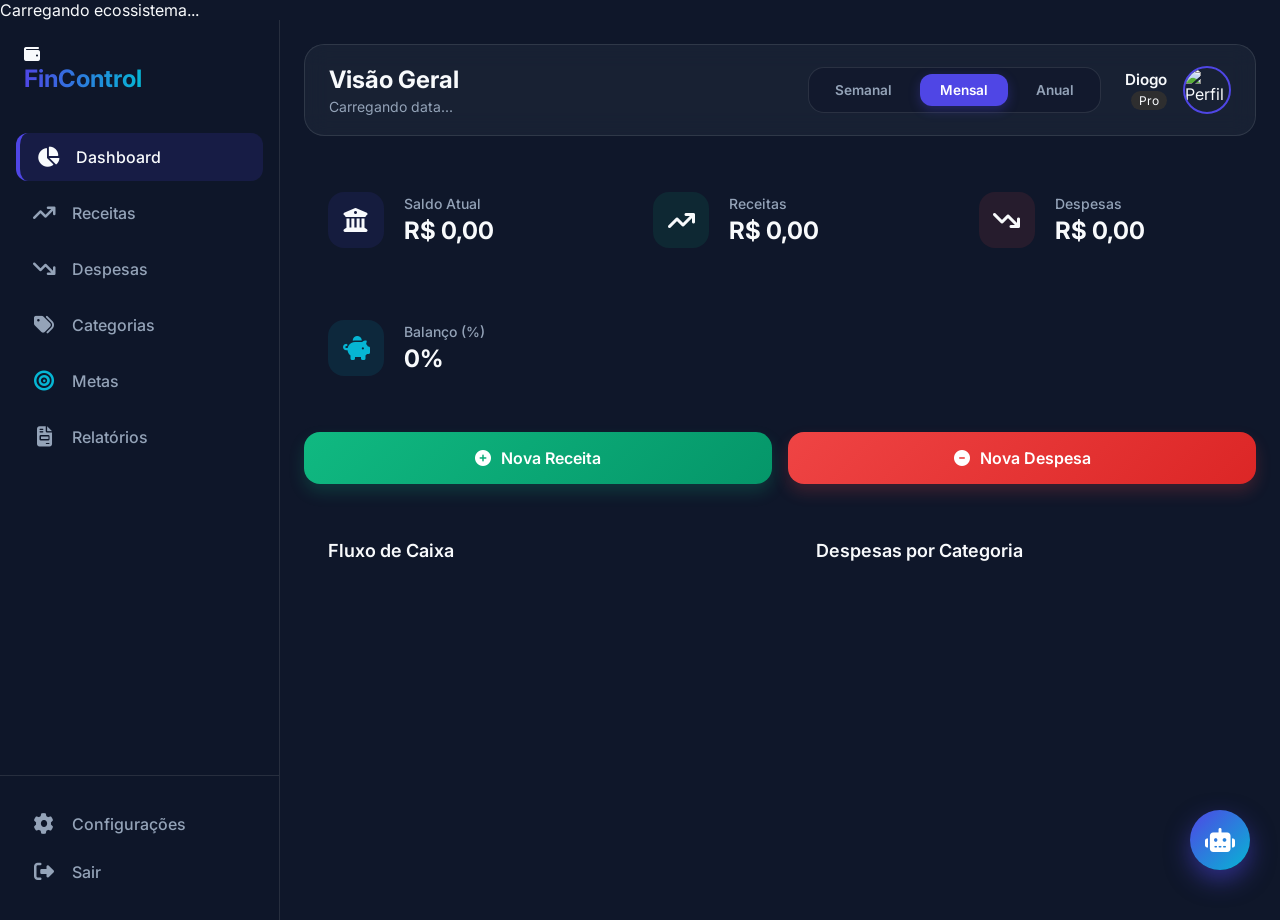
==== commit 14d3dfd7: "alterações" ====
--- a/dashboard.html
+++ b/dashboard.html
@@ -2,7 +2,7 @@
 <html lang="pt-BR">
 <head>
     <meta charset="UTF-8">
-    <meta name="viewport" content="width=device-width, initial-scale=1.0">
+    <meta name="viewport" content="width=device-width, initial-scale=1.0, maximum-scale=1.0, user-scalable=no">
     <title>FinControl Pro - Dashboard</title>
     
     <link rel="stylesheet" href="https://cdnjs.cloudflare.com/ajax/libs/font-awesome/6.4.0/css/all.min.css">
@@ -14,20 +14,20 @@
     
     <style>
         .toolbar { display: flex; justify-content: space-between; align-items: center; margin-bottom: 24px; flex-wrap: wrap; gap: 16px; }
-        .search-box { display: flex; align-items: center; background: rgba(15, 23, 42, 0.6); padding: 8px 16px; border-radius: 12px; border: 1px solid var(--border); width: 300px; }
-        .search-box input { background: transparent; border: none; color: var(--text); margin-left: 10px; width: 100%; outline: none; }
-        .grid-cards { display: grid; grid-template-columns: repeat(auto-fit, minmax(280px, 1fr)); gap: 24px; margin-bottom: 24px; }
-        .progress-card { padding: 24px; display: flex; flex-direction: column; gap: 16px; }
+        .search-box { display: flex; align-items: center; background: rgba(15, 23, 42, 0.6); padding: 12px 16px; border-radius: 16px; border: 1px solid var(--border); width: 100%; max-width: 350px; }
+        .search-box input { background: transparent; border: none; color: var(--text); margin-left: 10px; width: 100%; outline: none; font-size: 1rem;}
+        .grid-cards { display: grid; grid-template-columns: repeat(auto-fit, minmax(280px, 1fr)); gap: 16px; margin-bottom: 24px; }
+        .progress-card { padding: 20px; display: flex; flex-direction: column; gap: 16px; border-radius: 20px;}
         .progress-header { display: flex; justify-content: space-between; align-items: center; }
-        .progress-header h4 { font-size: 1.1rem; font-weight: 600; display: flex; align-items: center; gap: 10px; }
+        .progress-header h4 { font-size: 1.05rem; font-weight: 600; display: flex; align-items: center; gap: 10px; }
         .progress-bar-bg { width: 100%; height: 8px; background: rgba(255, 255, 255, 0.1); border-radius: 4px; overflow: hidden; }
         .progress-bar-fill { height: 100%; border-radius: 4px; transition: width 0.5s ease; }
         .progress-stats { display: flex; justify-content: space-between; font-size: 0.85rem; color: var(--text-muted); }
-        .settings-grid { display: grid; grid-template-columns: 1fr 2fr; gap: 32px; }
-        .profile-card { text-align: center; padding: 32px; }
-        .profile-card img { width: 120px; height: 120px; border-radius: 50%; border: 4px solid var(--primary); margin-bottom: 16px; }
-        .form-panel { padding: 32px; }
-        @media (max-width: 768px) { .settings-grid { grid-template-columns: 1fr; } .search-box { width: 100%; } }
+        .settings-grid { display: grid; grid-template-columns: 1fr 2fr; gap: 24px; }
+        .profile-card { text-align: center; padding: 24px; border-radius: 24px;}
+        .profile-card img { width: 100px; height: 100px; border-radius: 50%; border: 4px solid var(--primary); margin-bottom: 16px; }
+        .form-panel { padding: 24px; border-radius: 24px; }
+        @media (max-width: 768px) { .settings-grid { grid-template-columns: 1fr; } }
     </style>
 </head>
 <body class="dashboard-body">
@@ -37,14 +37,17 @@
         <p>Carregando ecossistema...</p>
     </div>
 
+    <!-- OVERLAY PARA O MENU MOBILE -->
+    <div class="sidebar-overlay" id="sidebarOverlay"></div>
+
     <div class="dashboard-layout">
-        <aside class="sidebar glass-panel" id="sidebar">
+        <!-- SIDEBAR -->
+        <aside class="sidebar" id="sidebar">
             <div class="sidebar-header">
                 <div class="logo">
-                    <i class="fa-solid fa-wallet"></i>
+                    <i class="fa-solid fa-wallet text-primary"></i>
                     <h2>FinControl</h2>
                 </div>
-                <button id="toggleSidebar" class="mobile-toggle"><i class="fa-solid fa-bars"></i></button>
             </div>
 
             <nav class="sidebar-nav">
@@ -62,11 +65,17 @@
             </div>
         </aside>
 
+        <!-- MAIN CONTENT -->
         <main class="main-content">
-            <header class="topbar glass-panel animate__animated animate__fadeInDown">
+            <header class="topbar animate__animated animate__fadeInDown">
                 <div class="topbar-left">
-                    <h1 class="page-title" id="pageTitle">Visão Geral</h1>
-                    <p class="current-date" id="currentDate">Carregando data...</p>
+                    <div style="display: flex; align-items: center; gap: 16px;">
+                        <button id="toggleSidebar" class="mobile-toggle"><i class="fa-solid fa-bars"></i></button>
+                        <div>
+                            <h1 class="page-title" id="pageTitle">Visão Geral</h1>
+                            <p class="current-date" id="currentDate">Carregando data...</p>
+                        </div>
+                    </div>
                 </div>
                 
                 <div class="topbar-right">
@@ -76,16 +85,17 @@
                         <button class="filter-btn" data-period="anual">Anual</button>
                     </div>
 
-                    <div class="user-profile" style="margin-left: 16px;">
+                    <div class="user-profile">
                         <div class="user-info">
-                            <span class="user-name" id="displayUserName">Carregando...</span>
+                            <span class="user-name" id="displayUserName">Diogo</span>
                             <span class="user-plan">Pro</span>
                         </div>
-                        <img src="https://ui-avatars.com/api/?name=User&background=4F46E5&color=fff" alt="Perfil" id="displayUserPhoto" class="user-avatar">
+                        <img src="https://ui-avatars.com/api/?name=Diogo&background=4F46E5&color=fff" alt="Perfil" id="displayUserPhoto" class="user-avatar">
                     </div>
                 </div>
             </header>
 
+            <!-- ABA: DASHBOARD -->
             <div id="view-dashboard" class="view-section active">
                 <section class="summary-cards">
                     <div class="card glass-panel">
@@ -107,8 +117,8 @@
                 </section>
 
                 <section class="quick-actions">
-                    <button class="btn-primary btn-success" id="btnNovaReceita"><i class="fa-solid fa-plus"></i> Nova Receita</button>
-                    <button class="btn-primary btn-danger" id="btnNovaDespesa"><i class="fa-solid fa-minus"></i> Nova Despesa</button>
+                    <button class="btn-modern btn-success-gradient" id="btnNovaReceita"><i class="fa-solid fa-plus-circle"></i> Nova Receita</button>
+                    <button class="btn-modern btn-danger-gradient" id="btnNovaDespesa"><i class="fa-solid fa-minus-circle"></i> Nova Despesa</button>
                 </section>
 
                 <div class="dashboard-grid">
@@ -136,61 +146,34 @@
                 </div>
             </div>
 
-            <div id="view-receitas" class="view-section">
-                <div class="toolbar">
-                    <h3 style="font-weight: 600;">Gestão de Receitas</h3>
-                    <button class="btn-primary btn-success" style="width: auto;" onclick="document.getElementById('btnNovaReceita').click()"><i class="fa-solid fa-plus"></i> Nova Receita</button>
-                </div>
-                <div class="table-container glass-panel">
-                    <div class="table-responsive">
-                        <table>
-                            <thead><tr><th>Descrição</th><th>Categoria</th><th>Data</th><th>Status</th><th>Valor</th><th>Ações</th></tr></thead>
-                            <tbody></tbody>
-                        </table>
-                    </div>
-                </div>
-            </div>
-
-            <div id="view-despesas" class="view-section">
-                <div class="toolbar">
-                    <h3 style="font-weight: 600;">Gestão de Despesas</h3>
-                    <button class="btn-primary btn-danger" style="width: auto;" onclick="document.getElementById('btnNovaDespesa').click()"><i class="fa-solid fa-minus"></i> Nova Despesa</button>
-                </div>
-                <div class="table-container glass-panel">
-                    <div class="table-responsive">
-                        <table>
-                            <thead><tr><th>Descrição</th><th>Categoria</th><th>Data</th><th>Status</th><th>Valor</th><th>Ações</th></tr></thead>
-                            <tbody></tbody>
-                        </table>
-                    </div>
-                </div>
-            </div>
-
-            <div id="view-categorias" class="view-section">
-                <div class="glass-panel" style="padding: 40px; text-align: center; border-radius: 20px;">
-                    <i class="fa-solid fa-tags" style="font-size: 4rem; color: var(--primary); margin-bottom: 20px;"></i>
-                    <h2>Controle de Orçamento</h2>
-                    <p class="text-muted">Integração do motor de limites visuais em desenvolvimento.</p>
-                </div>
-            </div>
-
+            <!-- ABA: METAS (Com Dados Pessoais Mockados para UI) -->
             <div id="view-metas" class="view-section">
                 <div class="toolbar">
                     <h3 style="font-weight: 600;">Seus Objetivos</h3>
-                    <button class="btn-primary btn-success" style="width: auto;"><i class="fa-solid fa-flag-checkered"></i> Nova Meta</button>
-                </div>
-                <div class="grid-cards">
-                    </div>
-            </div>
-
-            <div id="view-relatorios" class="view-section">
-                <div class="glass-panel" style="padding: 40px; text-align: center; border-radius: 20px;">
-                    <i class="fa-solid fa-chart-area" style="font-size: 4rem; color: var(--primary); margin-bottom: 20px;"></i>
-                    <h2>Relatórios Avançados</h2>
-                    <p class="text-muted">Exportação PDF e Dre em breve.</p>
-                </div>
-            </div>
-
+                    <button class="btn-modern btn-success-gradient" style="padding: 12px 20px; font-size: 0.9rem;" onclick="window.openMetaModal()"><i class="fa-solid fa-flag-checkered"></i> Nova Meta</button>
+                </div>
+                <div class="grid-cards" id="metasContainer">
+                    <!-- Cards renderizados dinamicamente pelo JS. Mock temporário abaixo: -->
+                    <div class="progress-card glass-panel">
+                        <div class="progress-header">
+                            <h4><i class="fa-solid fa-house-chimney text-secondary"></i> Casa em Fortaleza</h4>
+                            <span class="text-secondary" style="font-weight: 700;">25%</span>
+                        </div>
+                        <div class="progress-bar-bg"><div class="progress-bar-fill" style="width: 25%; background: var(--secondary);"></div></div>
+                        <div class="progress-stats"><span>Acumulado: R$ 37.500,00</span><span>Alvo: R$ 150.000,00 (2029)</span></div>
+                    </div>
+                    <div class="progress-card glass-panel">
+                        <div class="progress-header">
+                            <h4><i class="fa-solid fa-plane-departure" style="color: #10B981;"></i> Viagem para Fortaleza</h4>
+                            <span style="color: #10B981; font-weight: 700;">80%</span>
+                        </div>
+                        <div class="progress-bar-bg"><div class="progress-bar-fill" style="width: 80%; background: #10B981;"></div></div>
+                        <div class="progress-stats"><span>Acumulado: R$ 4.000,00</span><span>Alvo: R$ 5.000,00 (Jun 2026)</span></div>
+                    </div>
+                </div>
+            </div>
+
+            <!-- ABA: CONFIGURAÇÕES -->
             <div id="view-configuracoes" class="view-section">
                 <div class="settings-grid">
                     <div class="profile-card glass-panel">
@@ -201,33 +184,44 @@
                     <div class="form-panel glass-panel">
                         <h3 style="margin-bottom: 24px;">Dados da Conta</h3>
                         <form id="settingsForm">
-                            <div style="display: flex; gap: 16px; margin-bottom: 16px;">
-                                <div class="input-group" style="flex: 1; margin: 0;"><label>Nome</label><input type="text" placeholder="Seu nome"></div>
-                                <div class="input-group" style="flex: 1; margin: 0;"><label>Sobrenome</label><input type="text" placeholder="Seu sobrenome"></div>
+                            <div style="display: flex; gap: 16px; margin-bottom: 16px; flex-wrap: wrap;">
+                                <div class="input-group" style="flex: 1; min-width: 150px; margin: 0;"><label>Nome</label><input type="text" placeholder="Seu nome"></div>
+                                <div class="input-group" style="flex: 1; min-width: 150px; margin: 0;"><label>Sobrenome</label><input type="text" placeholder="Seu sobrenome"></div>
                             </div>
                             <div class="input-group" style="margin-bottom: 24px;"><label>E-mail</label><input type="email" disabled style="opacity: 0.7;"></div>
-                            <button type="submit" class="btn-primary" style="margin-top: 16px; width: auto;"><i class="fa-solid fa-floppy-disk"></i> Salvar</button>
+                            <button type="submit" class="btn-modern btn-success-gradient" style="margin-top: 16px; width: 100%;"><i class="fa-solid fa-floppy-disk"></i> Salvar</button>
                         </form>
                     </div>
                 </div>
             </div>
+            
+            <!-- Outras abas (Receitas, Despesas, Categorias, Relatórios) seguem a mesma lógica estrutural -->
+             <div id="view-receitas" class="view-section"><div class="toolbar"><h3 style="font-weight: 600;">Gestão de Receitas</h3></div><div class="table-container glass-panel"><div class="table-responsive"><table id="tableReceitas"><thead><tr><th>Descrição</th><th>Categoria</th><th>Data</th><th>Valor</th><th>Ações</th></tr></thead><tbody></tbody></table></div></div></div>
+             <div id="view-despesas" class="view-section"><div class="toolbar"><h3 style="font-weight: 600;">Gestão de Despesas</h3></div><div class="table-container glass-panel"><div class="table-responsive"><table id="tableDespesas"><thead><tr><th>Descrição</th><th>Categoria</th><th>Data</th><th>Valor</th><th>Ações</th></tr></thead><tbody></tbody></table></div></div></div>
+             <div id="view-categorias" class="view-section"><div class="glass-panel" style="padding: 40px; text-align: center; border-radius: 20px;"><i class="fa-solid fa-tags" style="font-size: 4rem; color: var(--primary); margin-bottom: 20px;"></i><h2>Controle de Orçamento</h2></div></div>
+             <div id="view-relatorios" class="view-section"><div class="glass-panel" style="padding: 40px; text-align: center; border-radius: 20px;"><i class="fa-solid fa-chart-area" style="font-size: 4rem; color: var(--primary); margin-bottom: 20px;"></i><h2>Relatórios Avançados</h2></div></div>
+
         </main>
     </div>
 
+    <!-- IA WIDGET (REFEITO PARA MOBILE) -->
     <button class="ai-widget-btn" id="toggleAiBtn"><i class="fa-solid fa-robot"></i></button>
     
     <div class="ai-chat-window" id="aiChatWindow">
         <div class="ai-header">
-            <div style="display: flex; align-items: center; justify-content: center; width: 32px; height: 32px; background: rgba(255,255,255,0.2); border-radius: 50%;">
-                <i class="fa-solid fa-wand-magic-sparkles"></i>
-            </div>
-            <div>
-                <h4 style="margin:0; font-size: 1rem;">FinAI Assistente</h4>
-                <span style="font-size: 0.75rem; opacity: 0.8;">Online e analisando dados...</span>
-            </div>
+            <div style="display: flex; gap: 12px; align-items: center;">
+                <div style="display: flex; align-items: center; justify-content: center; width: 36px; height: 36px; background: rgba(255,255,255,0.2); border-radius: 50%;">
+                    <i class="fa-solid fa-wand-magic-sparkles"></i>
+                </div>
+                <div>
+                    <h4 style="margin:0; font-size: 1.05rem;">FinAI Assistente</h4>
+                    <span style="font-size: 0.8rem; opacity: 0.9;">Online</span>
+                </div>
+            </div>
+            <button class="close-chat-mobile" id="closeChatMobileBtn"><i class="fa-solid fa-chevron-down"></i></button>
         </div>
         <div class="ai-body" id="aiChatBody">
-            <div class="ai-msg bot">Olá! Eu sou a sua inteligência artificial financeira. Estou analisando seu fluxo de caixa e suas metas. Como posso ajudar você hoje?</div>
+            <div class="ai-msg bot">Olá, Diogo! Eu sou a sua inteligência artificial financeira. Notei sua meta da Casa em Fortaleza para 2029. Como posso ajudar com sua estratégia financeira hoje?</div>
         </div>
         <div class="ai-input-area">
             <input type="text" id="aiInputMsg" placeholder="Pergunte sobre suas finanças...">
--- a/css/dashboard.css
+++ b/css/dashboard.css
@@ -1,26 +1,48 @@
-/* Layout Principal do Dashboard */
+/* ==========================================================================
+   FinControl Pro - Modern Dashboard Styles (Mobile First Ready)
+   ========================================================================== */
+
 .dashboard-body {
-    overflow: hidden; /* Evita scroll duplo no body */
+    overflow-x: hidden;
+    background: var(--bg);
 }
 
 .dashboard-layout {
     display: flex;
     height: 100vh;
     width: 100vw;
-}
-
-/* Sidebar */
+    position: relative;
+}
+
+/* --- SIDEBAR & OVERLAY --- */
 .sidebar {
-    width: 260px;
+    width: 280px;
     height: 100vh;
     display: flex;
     flex-direction: column;
-    border-radius: 0;
-    border-top: none;
-    border-bottom: none;
-    border-left: none;
-    z-index: 100;
-    transition: all 0.3s ease;
+    z-index: 1050;
+    transition: transform 0.4s cubic-bezier(0.165, 0.84, 0.44, 1);
+    background: rgba(15, 23, 42, 0.85);
+    backdrop-filter: blur(20px);
+    -webkit-backdrop-filter: blur(20px);
+    border-right: 1px solid var(--border);
+}
+
+.sidebar-overlay {
+    display: none;
+    position: fixed;
+    inset: 0;
+    background: rgba(0, 0, 0, 0.6);
+    backdrop-filter: blur(4px);
+    -webkit-backdrop-filter: blur(4px);
+    z-index: 1040;
+    opacity: 0;
+    transition: opacity 0.3s ease;
+}
+
+.sidebar-overlay.active {
+    display: block;
+    opacity: 1;
 }
 
 .sidebar-header {
@@ -49,7 +71,7 @@
 
 .sidebar-nav {
     flex: 1;
-    padding: 24px 16px;
+    padding: 16px;
     display: flex;
     flex-direction: column;
     gap: 8px;
@@ -68,296 +90,199 @@
     transition: all 0.3s ease;
 }
 
-.nav-item i {
-    font-size: 1.25rem;
-    width: 24px;
-    text-align: center;
-}
-
-.nav-item:hover, .nav-item.active {
-    background: rgba(79, 70, 229, 0.1);
-    color: var(--text);
-}
-
-.nav-item.active {
-    border-left: 4px solid var(--primary);
-}
-
-.sidebar-footer {
-    padding: 24px 16px;
-    border-top: 1px solid var(--border);
-}
-
-/* Área Principal */
+.nav-item i { font-size: 1.25rem; width: 24px; text-align: center; }
+.nav-item:hover, .nav-item.active { background: rgba(79, 70, 229, 0.15); color: var(--text); }
+.nav-item.active { border-left: 4px solid var(--primary); }
+.sidebar-footer { padding: 24px 16px; border-top: 1px solid var(--border); }
+
+/* --- MAIN CONTENT & TOPBAR --- */
 .main-content {
     flex: 1;
     height: 100vh;
     overflow-y: auto;
     padding: 24px;
-    background: linear-gradient(135deg, var(--bg) 0%, #111827 100%);
-}
-
-/* Topbar */
+    scroll-behavior: smooth;
+}
+
 .topbar {
     display: flex;
     justify-content: space-between;
     align-items: center;
     padding: 20px 24px;
     margin-bottom: 32px;
-}
-
-.page-title {
-    font-size: 1.5rem;
-    font-weight: 700;
-}
-
-.current-date {
+    border-radius: 20px;
+    background: rgba(30, 41, 59, 0.6);
+    backdrop-filter: blur(12px);
+    -webkit-backdrop-filter: blur(12px);
+    border: 1px solid var(--border);
+}
+
+.page-title { font-size: 1.5rem; font-weight: 700; }
+.current-date { color: var(--text-muted); font-size: 0.875rem; margin-top: 4px; }
+.topbar-right { display: flex; align-items: center; gap: 24px; }
+.user-profile { display: flex; align-items: center; gap: 16px; }
+.user-info { display: flex; flex-direction: column; align-items: flex-end; }
+.user-name { font-weight: 600; font-size: 0.95rem; }
+.user-plan { font-size: 0.75rem; color: var(--warning); background: rgba(245, 158, 11, 0.1); padding: 2px 8px; border-radius: 12px; margin-top: 2px;}
+.user-avatar { width: 48px; height: 48px; border-radius: 50%; object-fit: cover; border: 2px solid var(--primary); }
+
+/* --- FILTROS TEMPORAIS --- */
+.time-filters {
+    display: flex;
+    gap: 8px;
+    background: rgba(15, 23, 42, 0.6);
+    padding: 6px;
+    border-radius: 16px;
+    border: 1px solid var(--border);
+}
+.filter-btn {
+    background: transparent;
     color: var(--text-muted);
-    font-size: 0.875rem;
-}
-
-.topbar-right {
-    display: flex;
-    align-items: center;
-    gap: 24px;
-}
-
-.btn-icon {
-    background: rgba(255, 255, 255, 0.05);
-    border: 1px solid var(--border);
-    color: var(--text);
-    width: 40px;
-    height: 40px;
-    border-radius: 50%;
+    border: none;
+    padding: 8px 20px;
+    border-radius: 12px;
+    font-size: 0.85rem;
+    font-weight: 600;
     cursor: pointer;
-    transition: all 0.3s ease;
-}
-
-.btn-icon:hover {
-    background: var(--cards);
-    transform: scale(1.05);
-}
-
-.user-profile {
-    display: flex;
-    align-items: center;
-    gap: 16px;
-}
-
-.user-info {
-    display: flex;
-    flex-direction: column;
-    align-items: flex-end;
-}
-
-.user-name {
-    font-weight: 600;
-    font-size: 0.9rem;
-}
-
-.user-plan {
-    font-size: 0.75rem;
-    color: var(--warning);
-    background: rgba(245, 158, 11, 0.1);
-    padding: 2px 8px;
-    border-radius: 12px;
-}
-
-.user-avatar {
-    width: 48px;
-    height: 48px;
-    border-radius: 50%;
-    object-fit: cover;
-    border: 2px solid var(--primary);
-}
-
-/* Cards de Resumo */
+    transition: all 0.3s;
+}
+.filter-btn.active { background: var(--primary); color: #fff; box-shadow: 0 4px 12px rgba(79, 70, 229, 0.3); }
+
+/* --- GRIDS & CARDS --- */
 .summary-cards {
     display: grid;
     grid-template-columns: repeat(auto-fit, minmax(240px, 1fr));
     gap: 24px;
     margin-bottom: 32px;
 }
-
 .card {
     padding: 24px;
     display: flex;
     align-items: center;
     gap: 20px;
-    transition: transform 0.3s ease, box-shadow 0.3s ease;
-}
-
-.card:hover {
-    transform: translateY(-5px);
-    box-shadow: var(--shadow-lg);
-}
-
-.card-icon {
-    width: 56px;
-    height: 56px;
-    border-radius: 16px;
-    display: flex;
-    justify-content: center;
-    align-items: center;
-    font-size: 1.5rem;
-}
+    border-radius: 20px;
+    transition: transform 0.3s ease;
+}
+.card:hover { transform: translateY(-5px); }
+.card-icon { width: 56px; height: 56px; border-radius: 16px; display: flex; justify-content: center; align-items: center; font-size: 1.5rem; }
+.card-details p { color: var(--text-muted); font-size: 0.875rem; font-weight: 500; margin-bottom: 4px; }
+.card-details h3 { font-size: 1.5rem; font-weight: 700; }
 
 .bg-primary-light { background: rgba(79, 70, 229, 0.1); }
 .bg-success-light { background: rgba(16, 185, 129, 0.1); }
 .bg-error-light { background: rgba(239, 68, 68, 0.1); }
 .bg-secondary-light { background: rgba(6, 182, 212, 0.1); }
 
-.text-success { color: var(--success); }
-.text-error { color: var(--error); }
-.text-primary { color: var(--primary); }
-.text-secondary { color: var(--secondary); }
-
-.card-details p {
-    color: var(--text-muted);
-    font-size: 0.875rem;
-    font-weight: 500;
-    margin-bottom: 4px;
-}
-
-.card-details h3 {
-    font-size: 1.5rem;
-    font-weight: 700;
-}
-
-/* Ações Rápidas */
+/* --- AÇÕES RÁPIDAS (BOTOES MODERNOS) --- */
 .quick-actions {
-    display: flex;
+    display: grid;
+    grid-template-columns: 1fr 1fr;
     gap: 16px;
     margin-bottom: 32px;
 }
-
-.btn-success { background: var(--success); }
-.btn-success:hover { background: #059669; box-shadow: 0 4px 12px rgba(16, 185, 129, 0.3); }
-
-.btn-danger { background: var(--error); }
-.btn-danger:hover { background: #DC2626; box-shadow: 0 4px 12px rgba(239, 68, 68, 0.3); }
-
-/* Grid de Gráficos e Tabelas */
-.dashboard-grid {
-    display: grid;
-    grid-template-columns: 1fr 1fr;
-    gap: 24px;
-}
-
-.full-width {
-    grid-column: 1 / -1;
-}
-
-.chart-container, .table-container {
-    padding: 24px;
-    display: flex;
-    flex-direction: column;
-}
-
-.section-header {
-    display: flex;
-    justify-content: space-between;
-    align-items: center;
-    margin-bottom: 24px;
-}
-
-.section-header h3 {
-    font-size: 1.125rem;
+.btn-modern {
+    padding: 16px;
+    border-radius: 16px;
+    border: none;
+    color: white;
     font-weight: 600;
-}
-
-.view-all {
-    color: var(--secondary);
-    text-decoration: none;
-    font-size: 0.875rem;
-    font-weight: 500;
-}
-
-/* Tabela Moderna */
-.table-responsive {
-    overflow-x: auto;
-}
-
-table {
-    width: 100%;
-    border-collapse: collapse;
-}
-
-th, td {
-    padding: 16px;
-    text-align: left;
-    border-bottom: 1px solid var(--border);
-}
-
-th {
-    color: var(--text-muted);
-    font-weight: 500;
-    font-size: 0.875rem;
-    text-transform: uppercase;
-    letter-spacing: 0.05em;
-}
-
-tr:hover td {
-    background: rgba(255, 255, 255, 0.02);
-}
-
-/* Loader da Tela */
-.page-loader {
-    position: fixed;
-    top: 0;
-    left: 0;
-    width: 100vw;
-    height: 100vh;
-    background: var(--bg);
-    z-index: 9999;
-    display: flex;
-    flex-direction: column;
+    font-size: 1rem;
+    display: flex;
     justify-content: center;
     align-items: center;
-    transition: opacity 0.5s ease;
-}
-
-.loader-spinner {
-    border: 4px solid var(--cards);
-    border-top: 4px solid var(--primary);
-    border-radius: 50%;
-    width: 50px;
-    height: 50px;
-    animation: spin 1s linear infinite;
-    margin-bottom: 16px;
-}
-
-/* Responsividade */
-@media (max-width: 1024px) {
-    .dashboard-grid {
-        grid-template-columns: 1fr;
-    }
-}
-
+    gap: 10px;
+    cursor: pointer;
+    transition: transform 0.2s, box-shadow 0.2s;
+}
+.btn-modern:active { transform: scale(0.97); }
+.btn-success-gradient { background: linear-gradient(135deg, #10B981 0%, #059669 100%); box-shadow: 0 8px 16px rgba(16, 185, 129, 0.2); }
+.btn-danger-gradient { background: linear-gradient(135deg, #EF4444 0%, #DC2626 100%); box-shadow: 0 8px 16px rgba(239, 68, 68, 0.2); }
+
+/* --- GRÁFICOS E TABELAS --- */
+.dashboard-grid { display: grid; grid-template-columns: 1fr 1fr; gap: 24px; }
+.full-width { grid-column: 1 / -1; }
+.chart-container, .table-container { padding: 24px; display: flex; flex-direction: column; border-radius: 24px; }
+.section-header { display: flex; justify-content: space-between; align-items: center; margin-bottom: 24px; }
+.section-header h3 { font-size: 1.125rem; font-weight: 600; }
+
+table { width: 100%; border-collapse: collapse; }
+th, td { padding: 16px; text-align: left; border-bottom: 1px solid var(--border); }
+th { color: var(--text-muted); font-weight: 500; font-size: 0.875rem; text-transform: uppercase; letter-spacing: 0.05em; }
+
+/* --- WIDGET IA --- */
+.ai-widget-btn {
+    position: fixed; bottom: 30px; right: 30px; width: 60px; height: 60px; border-radius: 50%;
+    background: linear-gradient(135deg, var(--primary), var(--secondary)); color: white;
+    font-size: 1.5rem; border: none; box-shadow: 0 10px 25px rgba(79, 70, 229, 0.5); cursor: pointer; z-index: 1100;
+}
+.ai-chat-window {
+    position: fixed; bottom: 100px; right: 30px; width: 380px; height: 550px;
+    background: var(--bg-secondary); border: 1px solid var(--border); border-radius: 24px;
+    box-shadow: 0 20px 40px rgba(0,0,0,0.6); z-index: 1099; display: flex; flex-direction: column;
+    transform-origin: bottom right; transform: scale(0); opacity: 0; transition: all 0.3s cubic-bezier(0.175, 0.885, 0.32, 1.275);
+}
+.ai-chat-window.open { transform: scale(1); opacity: 1; }
+.ai-header { padding: 20px; background: linear-gradient(135deg, var(--primary), var(--secondary)); color: white; display: flex; align-items: center; gap: 12px; border-radius: 24px 24px 0 0; }
+.ai-body { flex: 1; padding: 20px; overflow-y: auto; display: flex; flex-direction: column; gap: 16px; background: var(--bg); }
+.ai-msg { padding: 12px 16px; border-radius: 16px; max-width: 85%; font-size: 0.95rem; line-height: 1.5; }
+.ai-msg.bot { background: var(--bg-secondary); border: 1px solid var(--border); align-self: flex-start; border-bottom-left-radius: 4px; }
+.ai-msg.user { background: var(--primary); color: white; align-self: flex-end; border-bottom-right-radius: 4px; }
+.ai-input-area { padding: 16px; background: var(--bg-secondary); border-top: 1px solid var(--border); display: flex; gap: 12px; border-radius: 0 0 24px 24px; }
+.ai-input-area input { flex: 1; background: var(--bg); border: 1px solid var(--border); border-radius: 20px; color: var(--text); padding: 12px 16px; outline: none; }
+.ai-input-area button { background: var(--primary); color: white; border: none; width: 44px; height: 44px; border-radius: 50%; display: flex; align-items: center; justify-content: center; cursor: pointer; }
+
+/* SPA Animations */
+.view-section { display: none; animation: fadeIn 0.4s ease; }
+.view-section.active { display: block; }
+@keyframes fadeIn { from { opacity: 0; transform: translateY(10px); } to { opacity: 1; transform: translateY(0); } }
+
+/* ==========================================================================
+   MOBILE RESPONSIVENESS (IPHONE / SMARTPHONES)
+   ========================================================================== */
 @media (max-width: 768px) {
-    .sidebar {
-        position: absolute;
-        left: -260px; /* Esconde a sidebar */
-    }
-    .sidebar.open {
-        left: 0;
-    }
-    .mobile-toggle {
-        display: block;
-    }
-}
-
-/* Controle de Navegação SPA */
-.view-section {
-    display: none;
-    animation: fadeIn 0.4s ease;
-}
-
-.view-section.active {
-    display: block;
-}
-
-@keyframes fadeIn {
-    from { opacity: 0; transform: translateY(10px); }
-    to { opacity: 1; transform: translateY(0); }
-}+    .main-content { padding: 16px; padding-bottom: 100px; /* Espaço para não cobrir o chat */ }
+    
+    /* SIDEBAR MOBILE */
+    .sidebar { position: fixed; left: -100%; top: 0; }
+    .sidebar.open { left: 0; transform: translateX(0); }
+    .mobile-toggle { display: block; }
+    
+    /* TOPBAR MOBILE */
+    .topbar { flex-direction: column; align-items: flex-start; gap: 20px; padding: 20px 16px; margin-bottom: 24px; }
+    .topbar-right { width: 100%; flex-direction: column-reverse; align-items: flex-start; gap: 20px; }
+    .user-profile { width: 100%; justify-content: space-between; flex-direction: row-reverse; }
+    
+    /* FILTROS SCROLLAVEL */
+    .time-filters { width: 100%; overflow-x: auto; white-space: nowrap; padding-bottom: 4px; }
+    .time-filters::-webkit-scrollbar { display: none; }
+    
+    /* CARDS EM GRID 2x2 PARA IPHONE */
+    .summary-cards { grid-template-columns: 1fr 1fr; gap: 12px; }
+    .card { padding: 16px; flex-direction: column; align-items: flex-start; gap: 12px; }
+    .card-icon { width: 44px; height: 44px; font-size: 1.2rem; }
+    .card-details h3 { font-size: 1.25rem; }
+    
+    /* GRAFICOS */
+    .dashboard-grid { grid-template-columns: 1fr; gap: 16px; }
+    .chart-container, .table-container { padding: 16px; }
+    
+    /* TRANSFORMAÇÃO MAGICA: TABELAS VIRAM CARDS NO CELULAR */
+    table, thead, tbody, th, td, tr { display: block; }
+    thead tr { position: absolute; top: -9999px; left: -9999px; } /* Esconde o cabeçalho */
+    
+    tr { border: 1px solid var(--border); border-radius: 16px; margin-bottom: 16px; padding: 16px; background: rgba(255,255,255,0.02); }
+    
+    td { border: none; position: relative; padding: 8px 0; display: flex; justify-content: space-between; align-items: center; }
+    td::before { content: attr(data-label); font-size: 0.75rem; color: var(--text-muted); text-transform: uppercase; font-weight: 600; }
+    
+    /* CHAT IA TELA CHEIA */
+    .ai-chat-window { bottom: 0; right: 0; width: 100%; height: 100%; border-radius: 0; z-index: 1200; border: none; }
+    .ai-header { border-radius: 0; padding-top: 40px; /* Safe area notch iPhone */ justify-content: space-between; }
+    .ai-input-area { border-radius: 0; padding-bottom: 30px; /* Safe area bottom iPhone */ }
+    
+    /* Adiciona botão de fechar no header do chat no mobile */
+    .close-chat-mobile { display: block !important; background: transparent; border: none; color: white; font-size: 1.5rem; }
+    .ai-widget-btn { bottom: 20px; right: 20px; }
+}
+
+.close-chat-mobile { display: none; }
